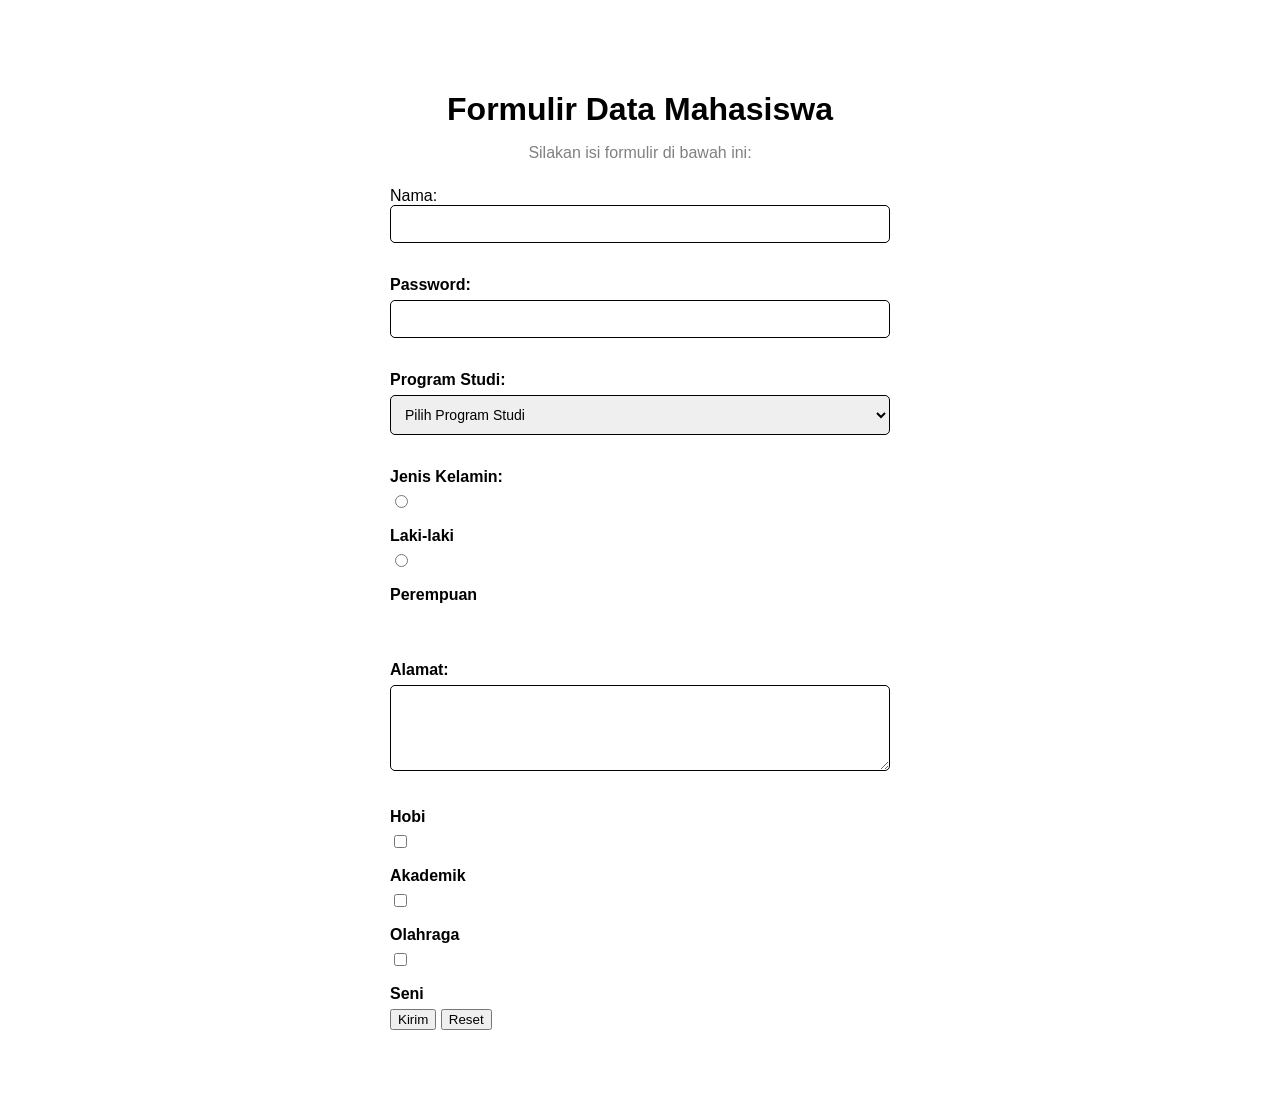
==== tugas2.html @ 5dd069df "Add files via upload" ====
<!DOCTYPE html>
<html lang="id">
<head>
    <title>Belajar membuat form</title>

    <!-- Menghubungkan HTML dengan CSS eksternal -->
     <link rel="stylesheet" href="form.css">
</head>
<body>
    <div class="container">
        <h1>Formulir Data Mahasiswa</h1>
        <p class="subtitle">Silakan isi formulir di bawah ini:</p>
        
    <form action="#"
        <label for="nama">Nama:</label>
        <input type="text" id="nama" name="nama" required><br><br>

        <label for="password">Password:</label>
        <input type="password" id="password" name="password" required><br><br>

        <label for="jurusan">Program Studi:</label>
        <select id="jurusan" name="jurusan" required>
            <option value="Pilih">Pilih Program Studi</option>
            <option value="Teknologi Informasi">Teknik Informatika</option>
            <option value="Ilmu Komputer">Sistem Informasi</option>
        </select required><br><br>

        <label for="jenis_kelamin">Jenis Kelamin:</label>
        <input type="radio" id="laki-laki" name="jenis_kelamin" value="Laki-laki" required>
        <label for="laki-laki">Laki-laki</label>
        <input type="radio" id="perempuan" name="jenis_kelamin" value="Perempuan" required>
        <label for="perempuan">Perempuan</label><br><br>

        <label for="alamat">Alamat:</label>
        <textarea id="alamat" name="alamat" rows="4" cols="50" required></textarea><br><br>

        <label>Hobi</label>
        <dataset id="hobi" name="hobi" required>
            <input type="checkbox" id="Akademik" name="hobi" value="Akademik">
            <label for="Akademik">Akademik</label>
            <input type="checkbox" id="olahraga" name="hobi" value="Olahraga">
            <label for="olahraga">Olahraga</label>
            <input type="checkbox" id="seni" name="hobi" value="Seni">
            <label for="seni">Seni</label>

     <input type="submit" value="Kirim" name="btn-submit">
        <button type="reset" value="Reset">Reset</button>
    </form>
</body>
</html>
---- form.css ----
body {
    font-family: Arial, sans-serif;
    background-color: white;
    margin: 0;
    padding: 40px;
}

.container {
    width: 500px;
    margin: auto;
    background-color: white;
    padding: 30px;
    border-radius: 10px;
    box-shadow: 0 4px 12px black (1, 1, 1, 0.15);
}

.logo {
    display: block;
    width: 100px;
    height: 100px;
    object-fit: contain;
    margin: 0 auto 15px auto;
}

h1 {
    text-align: center;
    margin-bottom: 5px;
}

.subtitle {
    text-align: center;
    color: gray;
    margin-bottom: 25px;
}

label {
    display: block;
    margin-top: 15px;
    margin-bottom: 6px;
    font-weight: bold;
}

input[type="text"],
input[type="password"],
select,
textarea {
    width: 100%;
    padding: 10px;
    box-sizing: border-box;
    border: 1px solid black;
    border-radius: 5px;
    font-size: 14px;
}

textarea {
    resize: vertical;
}

input[type="text"]:focus,
input[type="password"]:focus,
select:focus,
textarea:focus {
    outline: none;
    border: 2px solid green;
}

.radio-group,
.checkbox-group {
    margin-top: 5px;
}

.option {
    display: block;
    font-weight: normal;
    margin: 8px 0;
}

.submit-button {
    width: 100%;
    padding: 12px;
    margin-top: 25px;
    border: none;
    border-radius: 5px;
    background-color: green;
    color: white;
    font-size: 16px;
    cursor: pointer;
}

.submit-button:hover {
    background-color: green;
}
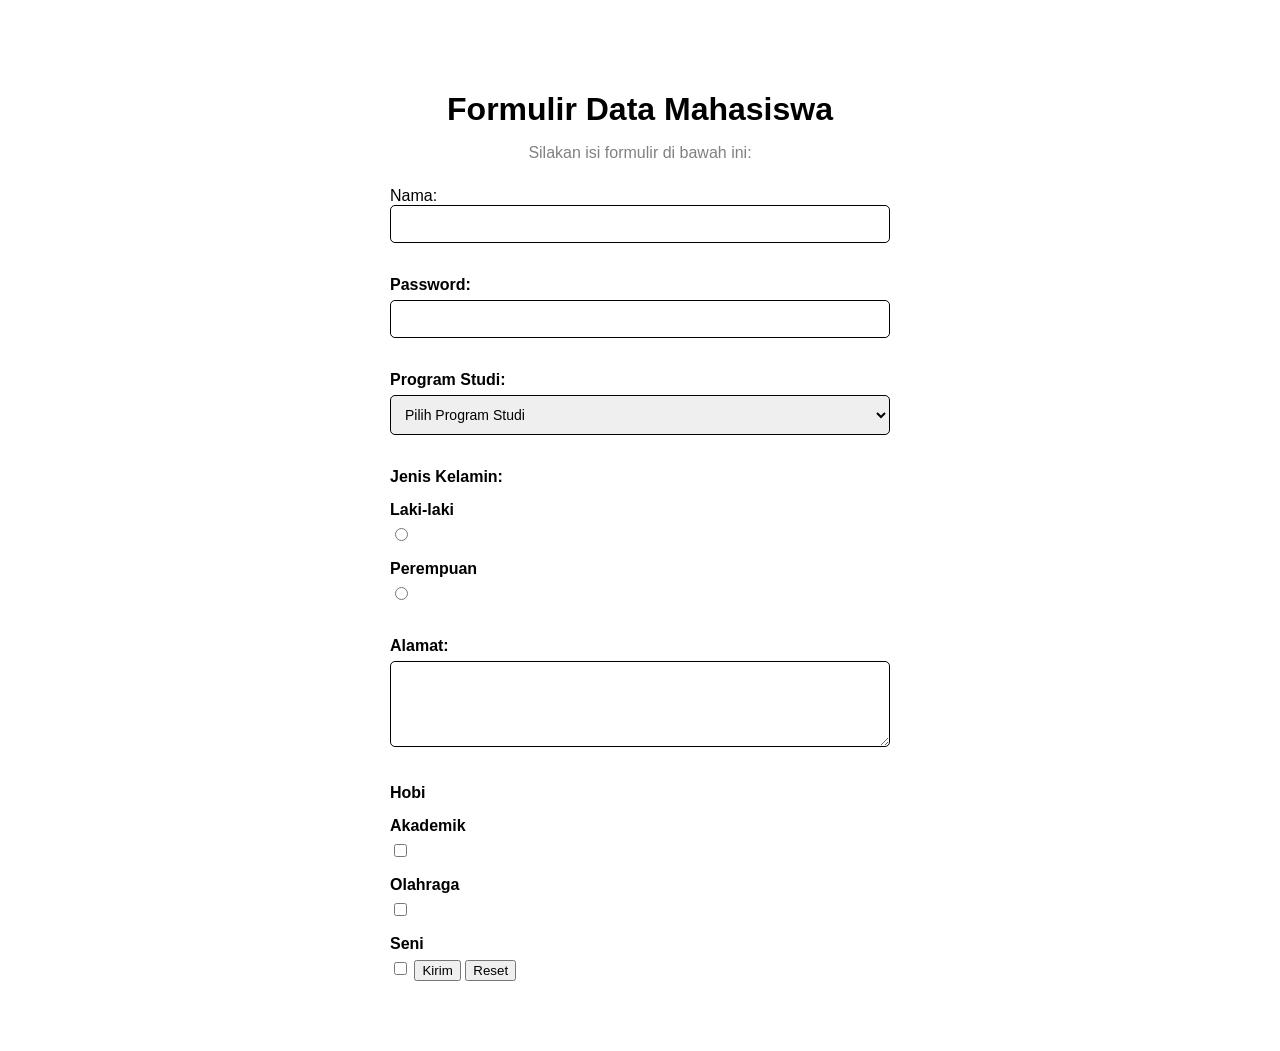
==== commit bb8f414a: "Add files via upload" ====
--- a/tugas2.html
+++ b/tugas2.html
@@ -21,27 +21,27 @@
         <label for="jurusan">Program Studi:</label>
         <select id="jurusan" name="jurusan" required>
             <option value="Pilih">Pilih Program Studi</option>
-            <option value="Teknologi Informasi">Teknik Informatika</option>
-            <option value="Ilmu Komputer">Sistem Informasi</option>
+            <option value="Teknologi Informasi">Teknologi Informasi</option>
+            <option value="Ilmu Komputer">Ilmu Komputer</option>
         </select required><br><br>
 
         <label for="jenis_kelamin">Jenis Kelamin:</label>
+        <label for="laki-laki">Laki-laki</label>
         <input type="radio" id="laki-laki" name="jenis_kelamin" value="Laki-laki" required>
-        <label for="laki-laki">Laki-laki</label>
-        <input type="radio" id="perempuan" name="jenis_kelamin" value="Perempuan" required>
-        <label for="perempuan">Perempuan</label><br><br>
+        <label for="perempuan">Perempuan</label>
+        <input type="radio" id="perempuan" name="jenis_kelamin" value="Perempuan" required><br><br>
 
         <label for="alamat">Alamat:</label>
         <textarea id="alamat" name="alamat" rows="4" cols="50" required></textarea><br><br>
 
         <label>Hobi</label>
         <dataset id="hobi" name="hobi" required>
+           <label for="Akademik">Akademik</label>
             <input type="checkbox" id="Akademik" name="hobi" value="Akademik">
-            <label for="Akademik">Akademik</label>
+             <label for="olahraga">Olahraga</label>
             <input type="checkbox" id="olahraga" name="hobi" value="Olahraga">
-            <label for="olahraga">Olahraga</label>
+           <label for="seni">Seni</label>
             <input type="checkbox" id="seni" name="hobi" value="Seni">
-            <label for="seni">Seni</label>
 
      <input type="submit" value="Kirim" name="btn-submit">
         <button type="reset" value="Reset">Reset</button>
